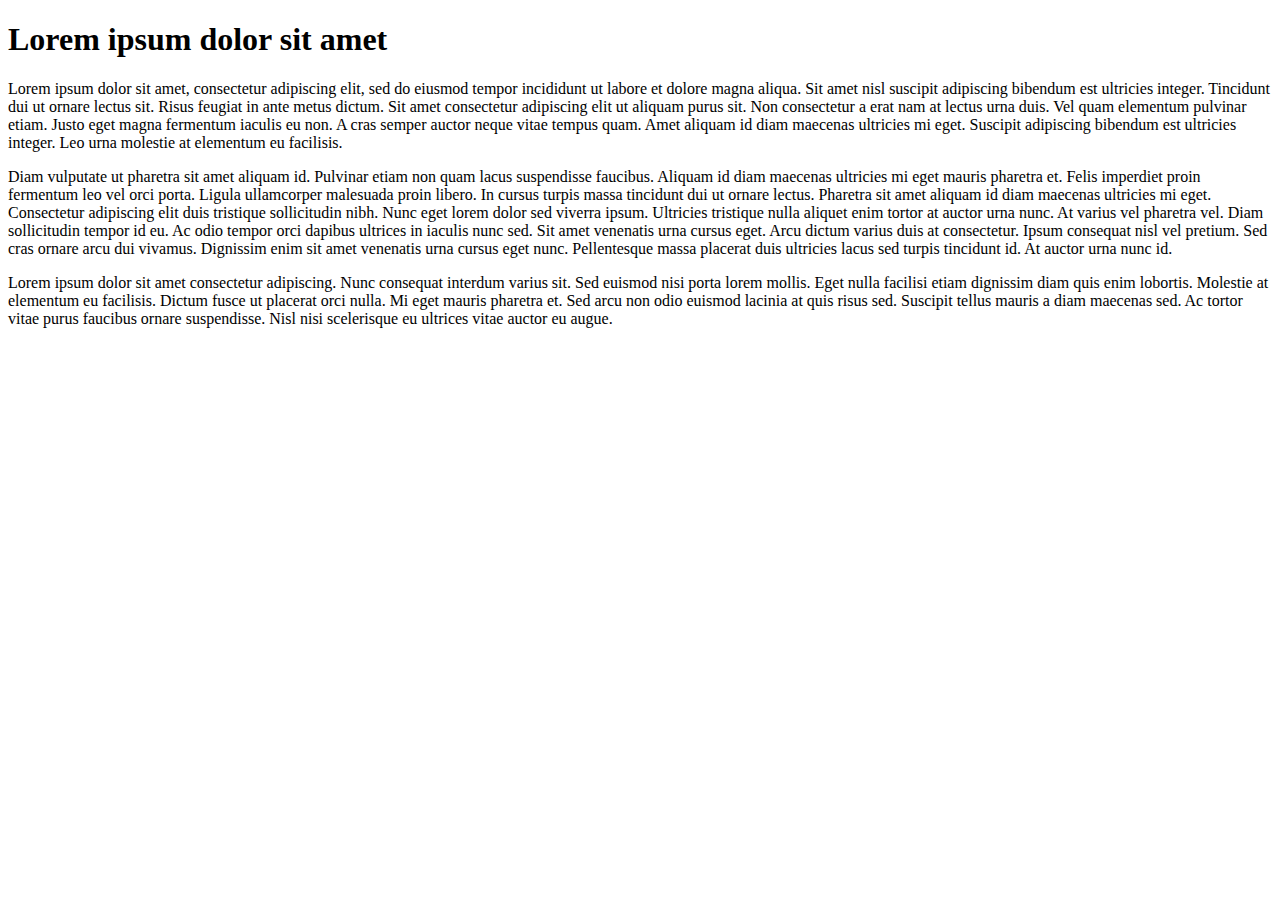
==== project_zero/index.html @ 940e96b4 "First Web Page Was Created" ====
<!DOCTYPE html>
<html>
  <head>
     <title>Project zero2</title>
  </head>
  <body>
  <h1>Lorem ipsum dolor sit amet</h1>

   <p>Lorem ipsum dolor sit amet, consectetur adipiscing elit, sed do eiusmod tempor incididunt ut labore et dolore magna aliqua. Sit amet nisl suscipit adipiscing bibendum est ultricies integer. Tincidunt dui ut ornare lectus sit. Risus feugiat in ante metus dictum. Sit amet consectetur adipiscing elit ut aliquam purus sit. Non consectetur a erat nam at lectus urna duis. Vel quam elementum pulvinar etiam. Justo eget magna fermentum iaculis eu non. A cras semper auctor neque vitae tempus quam. Amet aliquam id diam maecenas ultricies mi eget. Suscipit adipiscing bibendum est ultricies integer. Leo urna molestie at elementum eu facilisis.<p>

  <p>Diam vulputate ut pharetra sit amet aliquam id. Pulvinar etiam non quam lacus suspendisse faucibus. Aliquam id diam maecenas ultricies mi eget mauris pharetra et. Felis imperdiet proin fermentum leo vel orci porta. Ligula ullamcorper malesuada proin libero. In cursus turpis massa tincidunt dui ut ornare lectus. Pharetra sit amet aliquam id diam maecenas ultricies mi eget. Consectetur adipiscing elit duis tristique sollicitudin nibh. Nunc eget lorem dolor sed viverra ipsum. Ultricies tristique nulla aliquet enim tortor at auctor urna nunc. At varius vel pharetra vel. Diam sollicitudin tempor id eu. Ac odio tempor orci dapibus ultrices in iaculis nunc sed. Sit amet venenatis urna cursus eget. Arcu dictum varius duis at consectetur. Ipsum consequat nisl vel pretium. Sed cras ornare arcu dui vivamus. Dignissim enim sit amet venenatis urna cursus eget nunc. Pellentesque massa placerat duis ultricies lacus sed turpis tincidunt id. At auctor urna nunc id.<p>

  <p>Lorem ipsum dolor sit amet consectetur adipiscing. Nunc consequat interdum varius sit. Sed euismod nisi porta lorem mollis. Eget nulla facilisi etiam dignissim diam quis enim lobortis. Molestie at elementum eu facilisis. Dictum fusce ut placerat orci nulla. Mi eget mauris pharetra et. Sed arcu non odio euismod lacinia at quis risus sed. Suscipit tellus mauris a diam maecenas sed. Ac tortor vitae purus faucibus ornare suspendisse. Nisl nisi scelerisque eu ultrices vitae auctor eu augue.<p>
  </body>
</html>
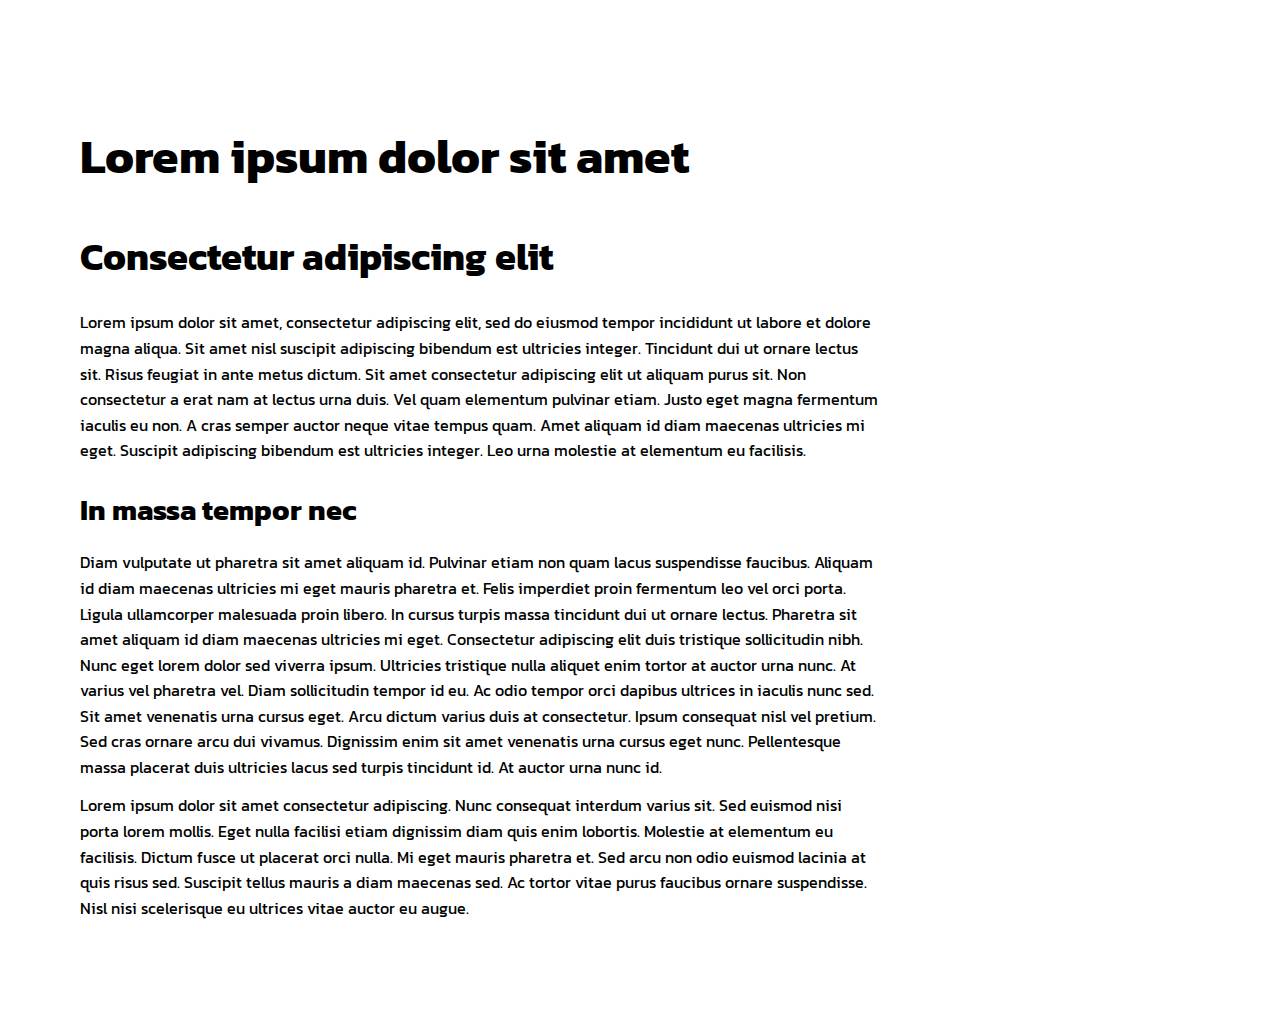
==== commit cecbf155: "Css Concept is Added" ====
--- a/project_zero/index.html
+++ b/project_zero/index.html
@@ -2,14 +2,32 @@
 <html>
   <head>
      <title>Project zero2</title>
+     <link rel="preconnect" href="https://fonts.googleapis.com">
+     <link rel="preconnect" href="https://fonts.gstatic.com" crossorigin>
+     <link href="https://fonts.googleapis.com/css2?family=Kanit:ital,wght@0,100;0,200;0,300;1,200&display=swap" rel="stylesheet">
+
+     <style>
+
+      body{margin:0px; background-color:#fff; font-family:'Kanit','Arial','Helvetica','Roboto',sans-serif;}
+      p{line-height:1.6em;}
+      div.rtf{padding:40px; max-width:800px; margin: 40px 40px}
+      div.rtf p{font-size:1em;    line-height:1.6em; margin-bottom:0.6em; margin-top:0.8em;}
+      div.rtf h1{font-size:3em;   line-height:1.6em; margin-bottom:0.6em; margin-top:0.8em;}
+      div.rtf h2{font-size:2.4em; line-height:1.6em; margin-bottom:0.6em; margin-top:0.8em;}
+      div.rtf h3{font-size:1.8em; line-height:1.6em; margin-bottom:0.6em; margin-top:0.8em;}
+
+     </style>
   </head>
   <body>
-  <h1>Lorem ipsum dolor sit amet</h1>
+    <div class="rtf">
+      <h1>Lorem ipsum dolor sit amet</h1>
+      <h2>Consectetur adipiscing elit</h2>
 
-   <p>Lorem ipsum dolor sit amet, consectetur adipiscing elit, sed do eiusmod tempor incididunt ut labore et dolore magna aliqua. Sit amet nisl suscipit adipiscing bibendum est ultricies integer. Tincidunt dui ut ornare lectus sit. Risus feugiat in ante metus dictum. Sit amet consectetur adipiscing elit ut aliquam purus sit. Non consectetur a erat nam at lectus urna duis. Vel quam elementum pulvinar etiam. Justo eget magna fermentum iaculis eu non. A cras semper auctor neque vitae tempus quam. Amet aliquam id diam maecenas ultricies mi eget. Suscipit adipiscing bibendum est ultricies integer. Leo urna molestie at elementum eu facilisis.<p>
+      <p>Lorem ipsum dolor sit amet, consectetur adipiscing elit, sed do eiusmod tempor incididunt ut labore et dolore magna aliqua. Sit amet nisl suscipit adipiscing bibendum est ultricies integer. Tincidunt dui ut ornare lectus sit. Risus feugiat in ante metus dictum. Sit amet consectetur adipiscing elit ut aliquam purus sit. Non consectetur a erat nam at lectus urna duis. Vel quam elementum pulvinar etiam. Justo eget magna fermentum iaculis eu non. A cras semper auctor neque vitae tempus quam. Amet aliquam id diam maecenas ultricies mi eget. Suscipit adipiscing bibendum est ultricies integer. Leo urna molestie at elementum eu facilisis.<p>
+      <h3>In massa tempor nec</h3>
+      <p>Diam vulputate ut pharetra sit amet aliquam id. Pulvinar etiam non quam lacus suspendisse faucibus. Aliquam id diam maecenas ultricies mi eget mauris pharetra et. Felis imperdiet proin fermentum leo vel orci porta. Ligula ullamcorper malesuada proin libero. In cursus turpis massa tincidunt dui ut ornare lectus. Pharetra sit amet aliquam id diam maecenas ultricies mi eget. Consectetur adipiscing elit duis tristique sollicitudin nibh. Nunc eget lorem dolor sed viverra ipsum. Ultricies tristique nulla aliquet enim tortor at auctor urna nunc. At varius vel pharetra vel. Diam sollicitudin tempor id eu. Ac odio tempor orci dapibus ultrices in iaculis nunc sed. Sit amet venenatis urna cursus eget. Arcu dictum varius duis at consectetur. Ipsum consequat nisl vel pretium. Sed cras ornare arcu dui vivamus. Dignissim enim sit amet venenatis urna cursus eget nunc. Pellentesque massa placerat duis ultricies lacus sed turpis tincidunt id. At auctor urna nunc id.<p>
 
-  <p>Diam vulputate ut pharetra sit amet aliquam id. Pulvinar etiam non quam lacus suspendisse faucibus. Aliquam id diam maecenas ultricies mi eget mauris pharetra et. Felis imperdiet proin fermentum leo vel orci porta. Ligula ullamcorper malesuada proin libero. In cursus turpis massa tincidunt dui ut ornare lectus. Pharetra sit amet aliquam id diam maecenas ultricies mi eget. Consectetur adipiscing elit duis tristique sollicitudin nibh. Nunc eget lorem dolor sed viverra ipsum. Ultricies tristique nulla aliquet enim tortor at auctor urna nunc. At varius vel pharetra vel. Diam sollicitudin tempor id eu. Ac odio tempor orci dapibus ultrices in iaculis nunc sed. Sit amet venenatis urna cursus eget. Arcu dictum varius duis at consectetur. Ipsum consequat nisl vel pretium. Sed cras ornare arcu dui vivamus. Dignissim enim sit amet venenatis urna cursus eget nunc. Pellentesque massa placerat duis ultricies lacus sed turpis tincidunt id. At auctor urna nunc id.<p>
-
-  <p>Lorem ipsum dolor sit amet consectetur adipiscing. Nunc consequat interdum varius sit. Sed euismod nisi porta lorem mollis. Eget nulla facilisi etiam dignissim diam quis enim lobortis. Molestie at elementum eu facilisis. Dictum fusce ut placerat orci nulla. Mi eget mauris pharetra et. Sed arcu non odio euismod lacinia at quis risus sed. Suscipit tellus mauris a diam maecenas sed. Ac tortor vitae purus faucibus ornare suspendisse. Nisl nisi scelerisque eu ultrices vitae auctor eu augue.<p>
+      <p>Lorem ipsum dolor sit amet consectetur adipiscing. Nunc consequat interdum varius sit. Sed euismod nisi porta lorem mollis. Eget nulla facilisi etiam dignissim diam quis enim lobortis. Molestie at elementum eu facilisis. Dictum fusce ut placerat orci nulla. Mi eget mauris pharetra et. Sed arcu non odio euismod lacinia at quis risus sed. Suscipit tellus mauris a diam maecenas sed. Ac tortor vitae purus faucibus ornare suspendisse. Nisl nisi scelerisque eu ultrices vitae auctor eu augue.<p>
+    <div>
   </body>
 </html>
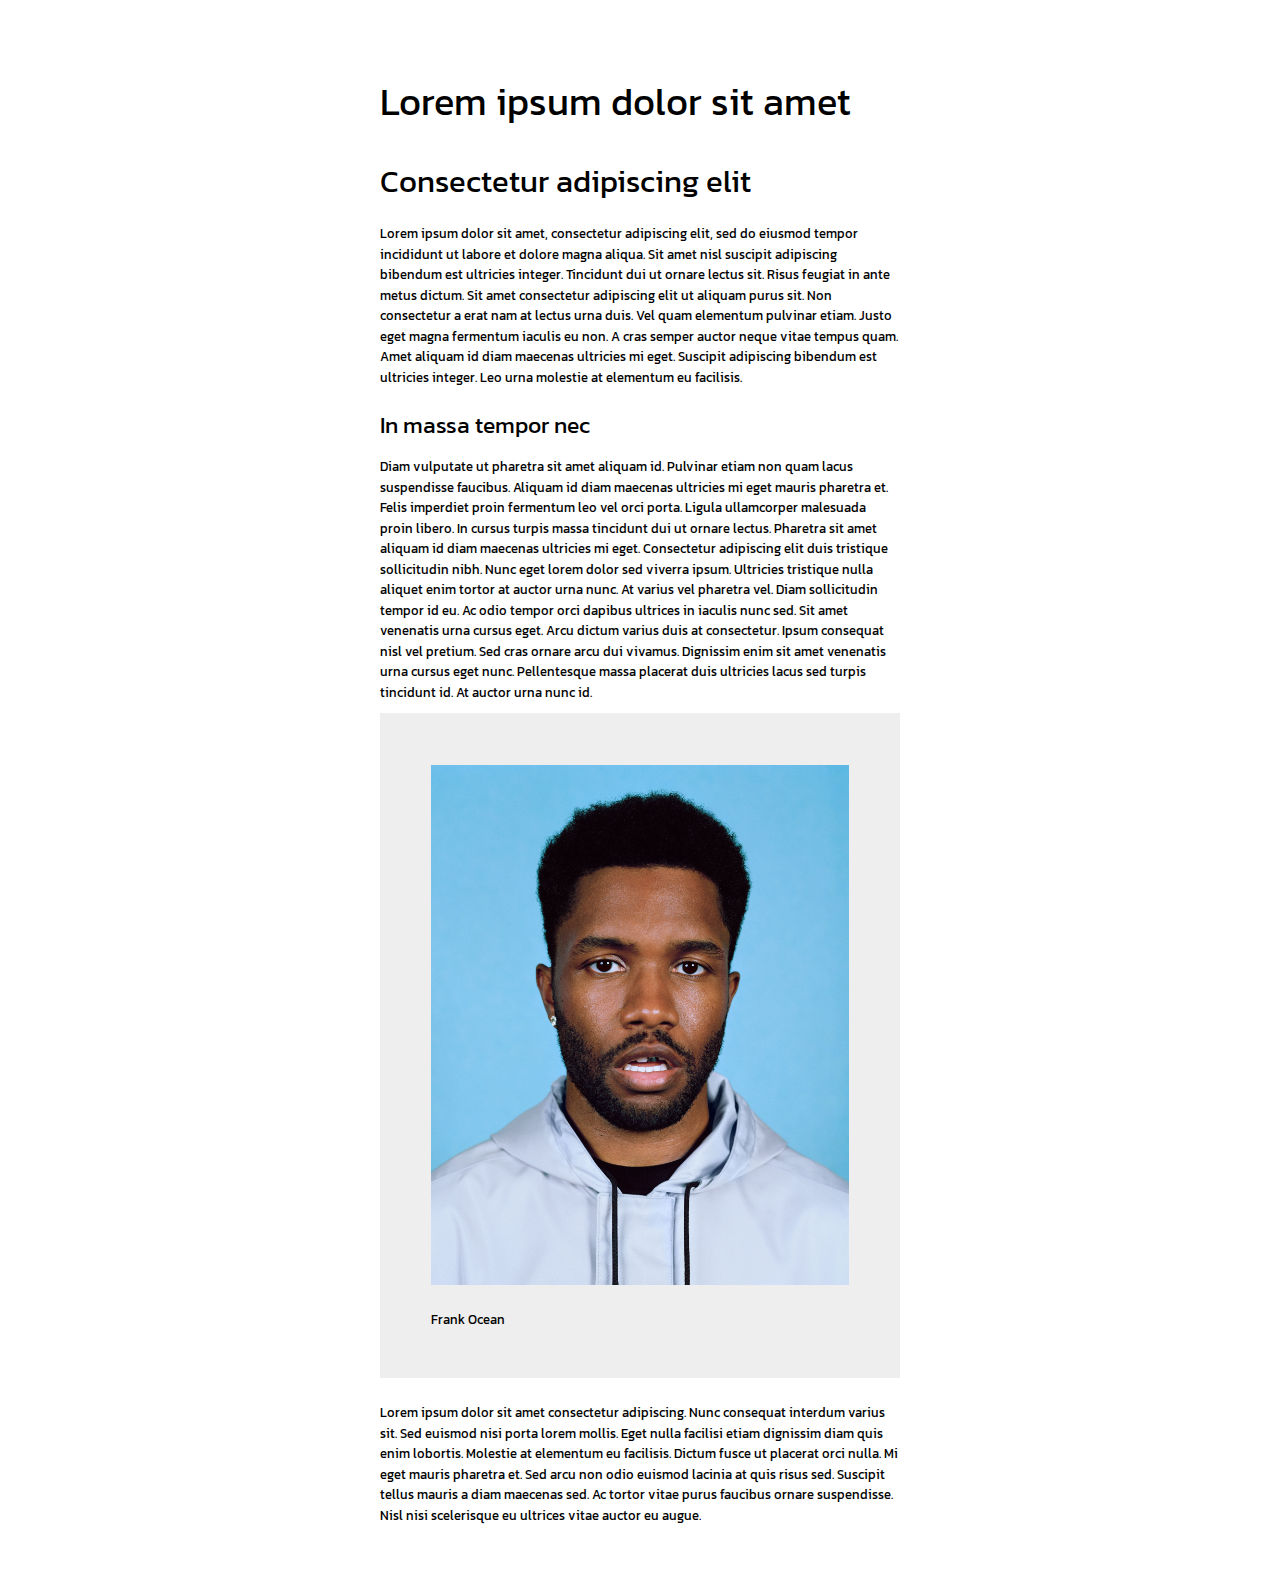
==== commit 2c5c529e: "Copy with Photos and Video" ====
--- a/project_zero/index.html
+++ b/project_zero/index.html
@@ -2,19 +2,23 @@
 <html>
   <head>
      <title>Project zero2</title>
+     <link rel="stylesheet" href="res/global.css">
      <link rel="preconnect" href="https://fonts.googleapis.com">
      <link rel="preconnect" href="https://fonts.gstatic.com" crossorigin>
      <link href="https://fonts.googleapis.com/css2?family=Kanit:ital,wght@0,100;0,200;0,300;1,200&display=swap" rel="stylesheet">
 
      <style>
 
-      body{margin:0px; background-color:#fff; font-family:'Kanit','Arial','Helvetica','Roboto',sans-serif;}
+      body{margin:0px; background-color:#fff; font-family:'Kanit','Arial','Helvetica','Roboto',sans-serif; font-size: clamp(10px,1vw,18px);}
       p{line-height:1.6em;}
-      div.rtf{padding:40px; max-width:800px; margin: 40px 40px}
+      div.rtf{padding:40px; max-width:65ch; margin: 0 auto;}
       div.rtf p{font-size:1em;    line-height:1.6em; margin-bottom:0.6em; margin-top:0.8em;}
       div.rtf h1{font-size:3em;   line-height:1.6em; margin-bottom:0.6em; margin-top:0.8em;}
       div.rtf h2{font-size:2.4em; line-height:1.6em; margin-bottom:0.6em; margin-top:0.8em;}
       div.rtf h3{font-size:1.8em; line-height:1.6em; margin-bottom:0.6em; margin-top:0.8em;}
+
+      img.content{width:100%; margin-bottom:2em;}
+      figure.content{margin-bottom:2em; padding:4em; background:#eee;}
 
      </style>
   </head>
@@ -27,6 +31,11 @@
       <h3>In massa tempor nec</h3>
       <p>Diam vulputate ut pharetra sit amet aliquam id. Pulvinar etiam non quam lacus suspendisse faucibus. Aliquam id diam maecenas ultricies mi eget mauris pharetra et. Felis imperdiet proin fermentum leo vel orci porta. Ligula ullamcorper malesuada proin libero. In cursus turpis massa tincidunt dui ut ornare lectus. Pharetra sit amet aliquam id diam maecenas ultricies mi eget. Consectetur adipiscing elit duis tristique sollicitudin nibh. Nunc eget lorem dolor sed viverra ipsum. Ultricies tristique nulla aliquet enim tortor at auctor urna nunc. At varius vel pharetra vel. Diam sollicitudin tempor id eu. Ac odio tempor orci dapibus ultrices in iaculis nunc sed. Sit amet venenatis urna cursus eget. Arcu dictum varius duis at consectetur. Ipsum consequat nisl vel pretium. Sed cras ornare arcu dui vivamus. Dignissim enim sit amet venenatis urna cursus eget nunc. Pellentesque massa placerat duis ultricies lacus sed turpis tincidunt id. At auctor urna nunc id.<p>
 
+        <figure class="content">
+        <img src="res/F.jpg" alt="frank" class="content">
+        <figcaption>Frank Ocean</figcaption>
+      </figure>
+
       <p>Lorem ipsum dolor sit amet consectetur adipiscing. Nunc consequat interdum varius sit. Sed euismod nisi porta lorem mollis. Eget nulla facilisi etiam dignissim diam quis enim lobortis. Molestie at elementum eu facilisis. Dictum fusce ut placerat orci nulla. Mi eget mauris pharetra et. Sed arcu non odio euismod lacinia at quis risus sed. Suscipit tellus mauris a diam maecenas sed. Ac tortor vitae purus faucibus ornare suspendisse. Nisl nisi scelerisque eu ultrices vitae auctor eu augue.<p>
     <div>
   </body>
--- a/project_zero/res/global.css
+++ b/project_zero/res/global.css
@@ -0,0 +1,48 @@
+/* http://meyerweb.com/eric/tools/css/reset/
+   v2.0 | 20110126
+   License: none (public domain)
+*/
+
+html, body, div, span, applet, object, iframe,
+h1, h2, h3, h4, h5, h6, p, blockquote, pre,
+a, abbr, acronym, address, big, cite, code,
+del, dfn, em, img, ins, kbd, q, s, samp,
+small, strike, strong, sub, sup, tt, var,
+b, u, i, center,
+dl, dt, dd, ol, ul, li,
+fieldset, form, label, legend,
+table, caption, tbody, tfoot, thead, tr, th, td,
+article, aside, canvas, details, embed,
+figure, figcaption, footer, header, hgroup,
+menu, nav, output, ruby, section, summary,
+time, mark, audio, video {
+	margin: 0;
+	padding: 0;
+	border: 0;
+	font-size: 100%;
+	font: inherit;
+	vertical-align: baseline;
+}
+/* HTML5 display-role reset for older browsers */
+article, aside, details, figcaption, figure,
+footer, header, hgroup, menu, nav, section {
+	display: block;
+}
+body {
+	line-height: 1;
+}
+ol, ul {
+	list-style: none;
+}
+blockquote, q {
+	quotes: none;
+}
+blockquote:before, blockquote:after,
+q:before, q:after {
+	content: '';
+	content: none;
+}
+table {
+	border-collapse: collapse;
+	border-spacing: 0;
+}
